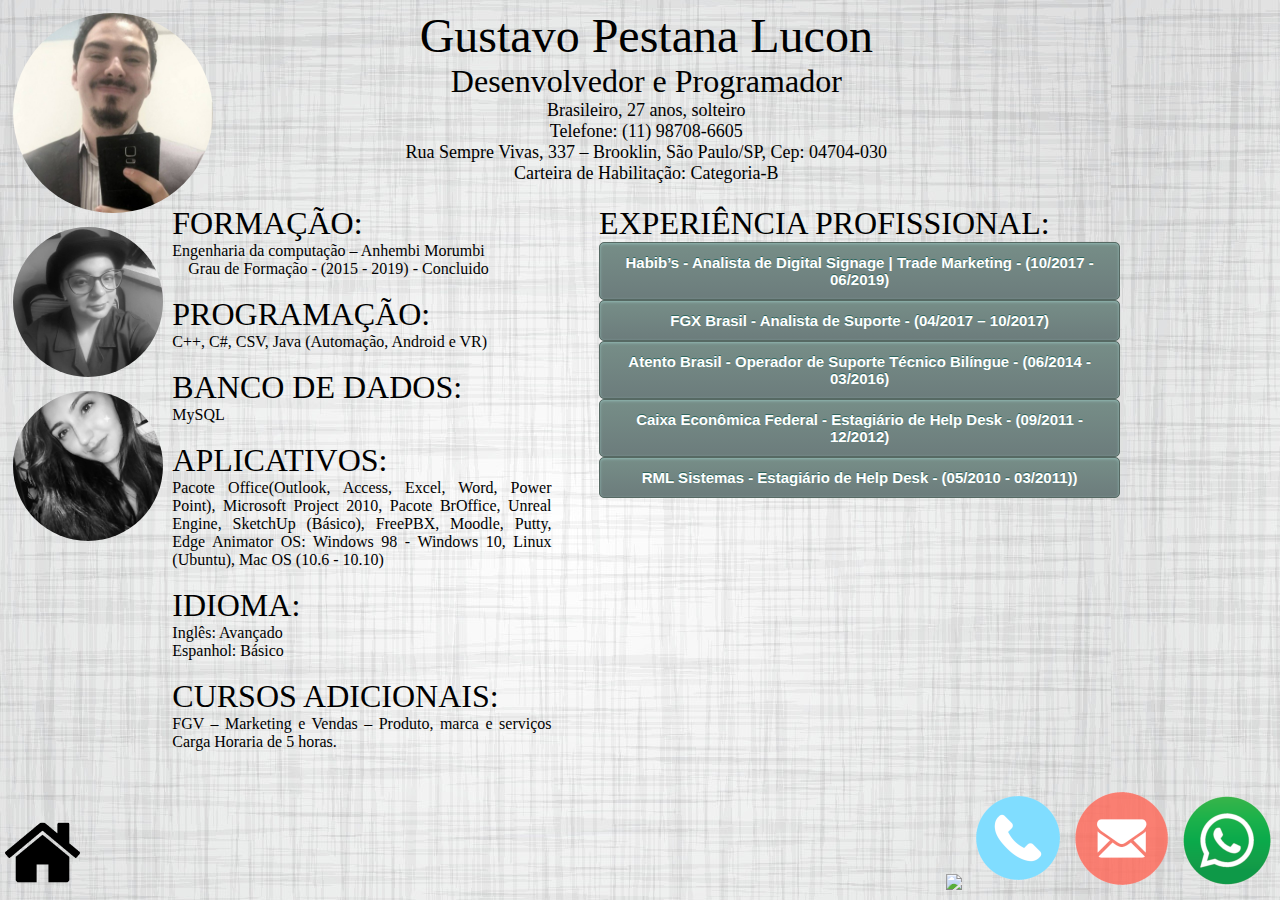
==== Gu/Gu.html @ 2559aba5 "Third" ====
<!doctype html>
<html>
<head>
<meta charset="utf-8">
<link rel="stylesheet" href="GuCss.css">
<script type="text/javascript" src="GuJava.js"></script>
<title>Gustavo Pestana Lucon</title>
</head>
<body>
 
 <div class="esquerda">
  <img class="img-circle" src="../img/Gu.jpg" style="width:200px;height:200px;">
  <a href="../Sam/Sam.html"><img class="link" src="../img/sam.jpg" style="width:150px;height:150px;"></a>
  <a href="../Nat/Nat.html"><img class="link" src="../img/nat.jpg" style="width:150px;height:150px;"></a>
</div>
 <div class="direita">
  <font size="+6">Gustavo Pestana Lucon</font><br>
  <font size="+3">Desenvolvedor e Programador</font><br>
 <font size="+1"> 
Brasileiro, 27 anos, solteiro<br>
Telefone: (11) 98708-6605<br>
Rua Sempre Vivas, 337 – Brooklin, São Paulo/SP, Cep: 04704-030<br>
Carteira de Habilitação: Categoria-B<br><br>
</font>

<div class="direita1">
 <font size="+3">FORMAÇÃO:</font><br>
 Engenharia da computação – Anhembi Morumbi<br>
 &nbsp &nbsp Grau de Formação - (2015 - 2019) - Concluido <br><br>

 <font size="+3">PROGRAMAÇÃO:</font><br>
C++, C#, CSV, Java (Automação, Android e VR)<br><br>

<font size="+3">BANCO DE DADOS:</font><br>
MySQL<br><br>

 <font size="+3">APLICATIVOS:</font><br>
Pacote Office(Outlook, Access, Excel, Word, Power Point), Microsoft Project 2010, Pacote BrOffice, Unreal
Engine, SketchUp (Básico), FreePBX, Moodle, Putty, Edge Animator
OS:
Windows 98 - Windows 10, Linux (Ubuntu), Mac OS (10.6 - 10.10)<br><br>
 <font size="+3">IDIOMA:</font><br>
Inglês: Avançado<br>
Espanhol: Básico<br><br>
 <font size="+3">CURSOS ADICIONAIS:</font><br>
FGV – Marketing e Vendas – Produto, marca e serviços
Carga Horaria de 5 horas.
</div>
<div class="direita2">
 <font size="+3">EXPERIÊNCIA PROFISSIONAL:</font><br>

<button class="accordion">Habib’s - Analista de Digital Signage | Trade Marketing - (10/2017 - 06/2019)</button>
<div class="panel">
  <font size="+1">
  Gerencia dos conteúdos do menu digital em todas as lojas do Grupo Habib's, Ragazzo , Ragazzo Express e
Churrascaria Tendall podendo em casos fazer o controle por grupos ou granular (via fornecedor quando por
conta propria).<br><br>
Verificação e cumprimento de metas e contratos de parceiros.<br><br>
Testes e homologação de novas tecnologias para melhora constante de serviços e processos.<br><br>
Identificação de oportunidades por meio dos estudos e análises de comportamento dos shoppers e
concorrentes.<br><br>
Visitas aos PDV's tanto para fins técnicos quanto para sugestões de melhorias a loja.<br><br>
Participação do processo de rebranding da marca Ragazzo.<br><br>
Participação chave no processo com novos fornecedores na area de Digital Sign.<br>
</div>
<button class="accordion">FGX Brasil - Analista de Suporte - (04/2017 – 10/2017)</button>
<div class="panel">
  <p>Fazer manutenção de servidores de VOIP e Web, automatizar tarefas usando Java, construção de ambiente
3D usando Unreal Engine, criar animações usando Animate, Web Development (Usando PHP, Java script e
CSS), montagem e configuração de componentes, desenvolvimento de conteúdos para materiais gráficos,
cursos online, vídeos institucionais, e-mail marketing, atendimento ao cliente e suporte a usuário local.</p>
</div>
<button class="accordion">Atento Brasil - Operador de Suporte Técnico Bilíngue - (06/2014 - 03/2016)</button>
<div class="panel">
  <p>Auxiliar usuários de computadores a configurar, reparar e utilizar, fazendo registros em inglês de todas as
operações fornecidas e em alguns casos consultando setores internacionais.</p>
</div>
<button class="accordion">Caixa Econômica Federal - Estagiário de Help Desk - (09/2011 - 12/2012)</button>
<div class="panel">
  <p>Help Desk, suporte local, abertura e acompanhamento de chamados, instalação e manutenção de
computadores (Software e Hardware), acesso remoto e suporte à rede de dados e telefonia, trabalho com
Processo judicial eletrônico (PJE) e certificados eletrônicos.</p>
</div>

<button class="accordion">RML Sistemas - Estagiário de Help Desk - (05/2010 - 03/2011))</button>
<div class="panel">
  <p>Help Desk, Programador (Java e Clipper).</p>
</div>
</div>


<div class="contatos">
<a href="https://www.linkedin.com/in/gustavo-pestana-lucon.com"><img src="../img/Linkedin12.png" style="width: 100px;"></a>
<a href = "tel:+55011987086605"><img src="../img/Phone.png" style="width: 100px;"></a>
<a href = "mailto: gustavoplucon@gmail.com"><img src="../img/Email.png" style="width: 100px;"></a>
<a href="https://web.whatsapp.com/send?phone=5511987086605?text=Contato%20Site"><img src="../img/Whats.png" style="width: 100px;"></a>
	 </div>

</div>
	 <div class="home">
<a href="../HomeBase.html"><img src="../img/home.png" style="width: 75px;"></a>
</div>

<script>
var acc = document.getElementsByClassName("accordion");
var panel = document.getElementsByClassName('panel');

for (var i = 0; i < acc.length; i++) {
    acc[i].onclick = function() {
    	var setClasses = !this.classList.contains('active');
        setClass(acc, 'active', 'remove');
        setClass(panel, 'show', 'remove');
        
       	if (setClasses) {
            this.classList.toggle("active");
            this.nextElementSibling.classList.toggle("show");
        }
    }
}

function setClass(els, className, fnName) {
    for (var i = 0; i < els.length; i++) {
        els[i].classList[fnName](className);
    }
}

</script>

</body>
</html>
---- Gu/GuCss.css ----
@charset "utf-8";
/* CSS Document */

html{
    width: 100%;
    height: 100%;
    overflow: hidden;
}

body {
 background-image: url("../img/BKGND.jpg")	
}

.img-circle {
    border-radius: 50%;
	padding: 5px;
}

.link {
    border-radius: 50%;
	padding: 5px;
	filter: grayscale(100%);
	
}
.active, .link:hover {
    filter: grayscale(0);
}
.esquerda {
	width: 13%;
	float: left;
}

.direita {
	width: 75%;
	float: left;
	text-align: center;
	font-family:Times New Roman, serif;
}

.direita1 {
	width: 40%;
	float: left;
	text-align:justify;
	font-family:Times New Roman, serif;
}

.direita2 {
	width: 55%;
	float: right;
	text-align:justify;
	font-family:Times New Roman, serif;
}

div.panel {
    display: none;
}

div.panel.show {
    display: block !important;
}
.accordion{
	-moz-box-shadow:inset 0px 1px 3px 0px #91b8b3;
	-webkit-box-shadow:inset 0px 1px 3px 0px #91b8b3;
	box-shadow:inset 0px 1px 3px 0px #91b8b3;
	background:-webkit-gradient(linear, left top, left bottom, color-stop(0.05, #768d87), color-stop(1, #6c7c7c));
	background:-moz-linear-gradient(top, #768d87 5%, #6c7c7c 100%);
	background:-webkit-linear-gradient(top, #768d87 5%, #6c7c7c 100%);
	background:-o-linear-gradient(top, #768d87 5%, #6c7c7c 100%);
	background:-ms-linear-gradient(top, #768d87 5%, #6c7c7c 100%);
	background:linear-gradient(to bottom, #768d87 5%, #6c7c7c 100%);
	filter:progid:DXImageTransform.Microsoft.gradient(startColorstr='#768d87', endColorstr='#6c7c7c',GradientType=0);
	background-color:#768d87;
	-moz-border-radius:5px;
	-webkit-border-radius:5px;
	border-radius:5px;
	border:1px solid #566963;
	display:inline-block;
	cursor:pointer;
	color:#ffffff;
	font-family:Arial;
	font-size:15px;
	font-weight:bold;
	padding:11px 23px;
	text-decoration:none;
	text-shadow:0px -1px 0px #2b665e;
	width: 100%;
	
}
.active, .accordion:hover {
	background:-webkit-gradient(linear, left top, left bottom, color-stop(0.05, #6c7c7c), color-stop(1, #768d87));
	background:-moz-linear-gradient(top, #6c7c7c 5%, #768d87 100%);
	background:-webkit-linear-gradient(top, #6c7c7c 5%, #768d87 100%);
	background:-o-linear-gradient(top, #6c7c7c 5%, #768d87 100%);
	background:-ms-linear-gradient(top, #6c7c7c 5%, #768d87 100%);
	background:linear-gradient(to bottom, #6c7c7c 5%, #768d87 100%);
	filter:progid:DXImageTransform.Microsoft.gradient(startColorstr='#6c7c7c', endColorstr='#768d87',GradientType=0);
	background-color:#6c7c7c;
}
.panel{
	background-color: whitesmoke;
	width: auto;
	height: 100%;
	font-family:Times New Roman, serif;
	padding-top: 10px;
	padding-left: 18px;
	padding-right: 18px;
	padding-bottom: 18px;
}
.contatos{
	position: fixed;
	bottom: 5px;
	right: 5px;
	
}
.home{
	position: fixed;
	bottom: 5px;
	left: 5px;
}
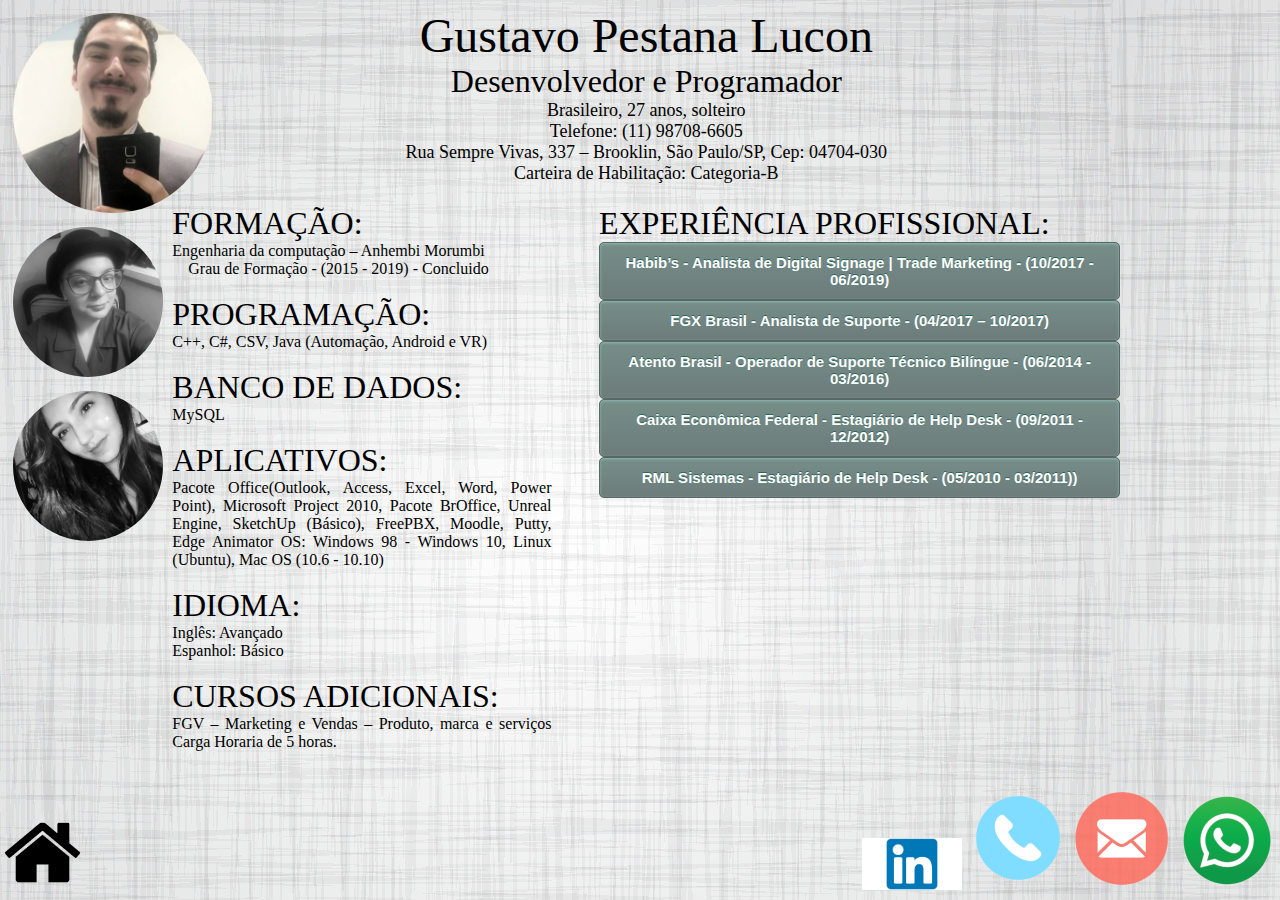
==== commit bd68ffb7: "6" ====
--- a/Gu/Gu.html
+++ b/Gu/Gu.html
@@ -90,7 +90,7 @@
 
 
 <div class="contatos">
-<a href="https://www.linkedin.com/in/gustavo-pestana-lucon.com"><img src="../img/Linkedin12.png" style="width: 100px;"></a>
+<a href="www.linkedin.com/in/gustavo-lucon-13789594"><img src="../img/linkedin12.png" style="width: 100px;"></a>
 <a href = "tel:+55011987086605"><img src="../img/Phone.png" style="width: 100px;"></a>
 <a href = "mailto: gustavoplucon@gmail.com"><img src="../img/Email.png" style="width: 100px;"></a>
 <a href="https://web.whatsapp.com/send?phone=5511987086605?text=Contato%20Site"><img src="../img/Whats.png" style="width: 100px;"></a>
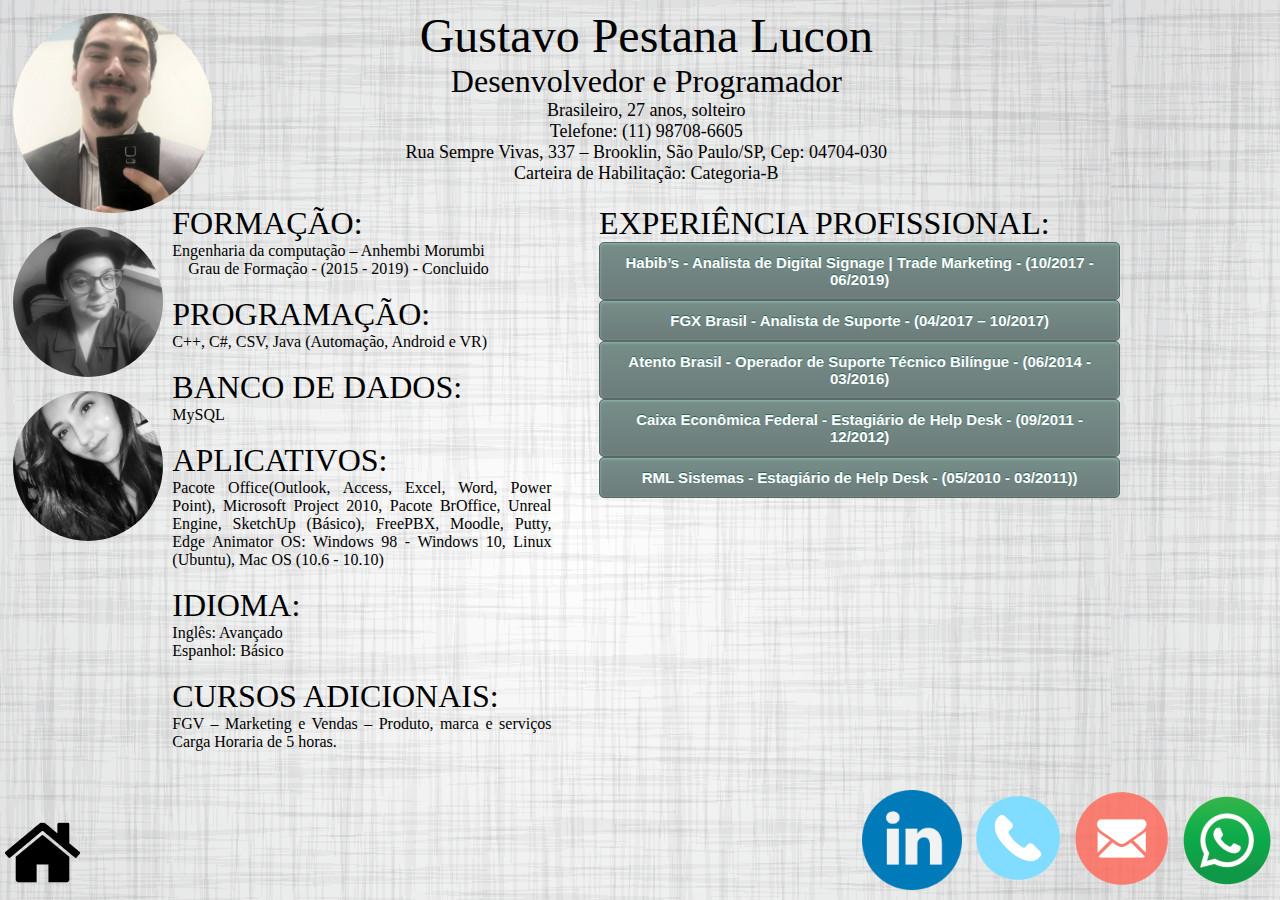
==== commit 85938a61: "Update Gu.html" ====
--- a/Gu/Gu.html
+++ b/Gu/Gu.html
@@ -90,7 +90,7 @@
 
 
 <div class="contatos">
-<a href="www.linkedin.com/in/gustavo-lucon-13789594"><img src="../img/linkedin12.png" style="width: 100px;"></a>
+<a href="www.linkedin.com/in/gustavo-pestana-lucon"><img src="../img/linkedin.png" style="width: 100px;"></a>
 <a href = "tel:+55011987086605"><img src="../img/Phone.png" style="width: 100px;"></a>
 <a href = "mailto: gustavoplucon@gmail.com"><img src="../img/Email.png" style="width: 100px;"></a>
 <a href="https://web.whatsapp.com/send?phone=5511987086605?text=Contato%20Site"><img src="../img/Whats.png" style="width: 100px;"></a>
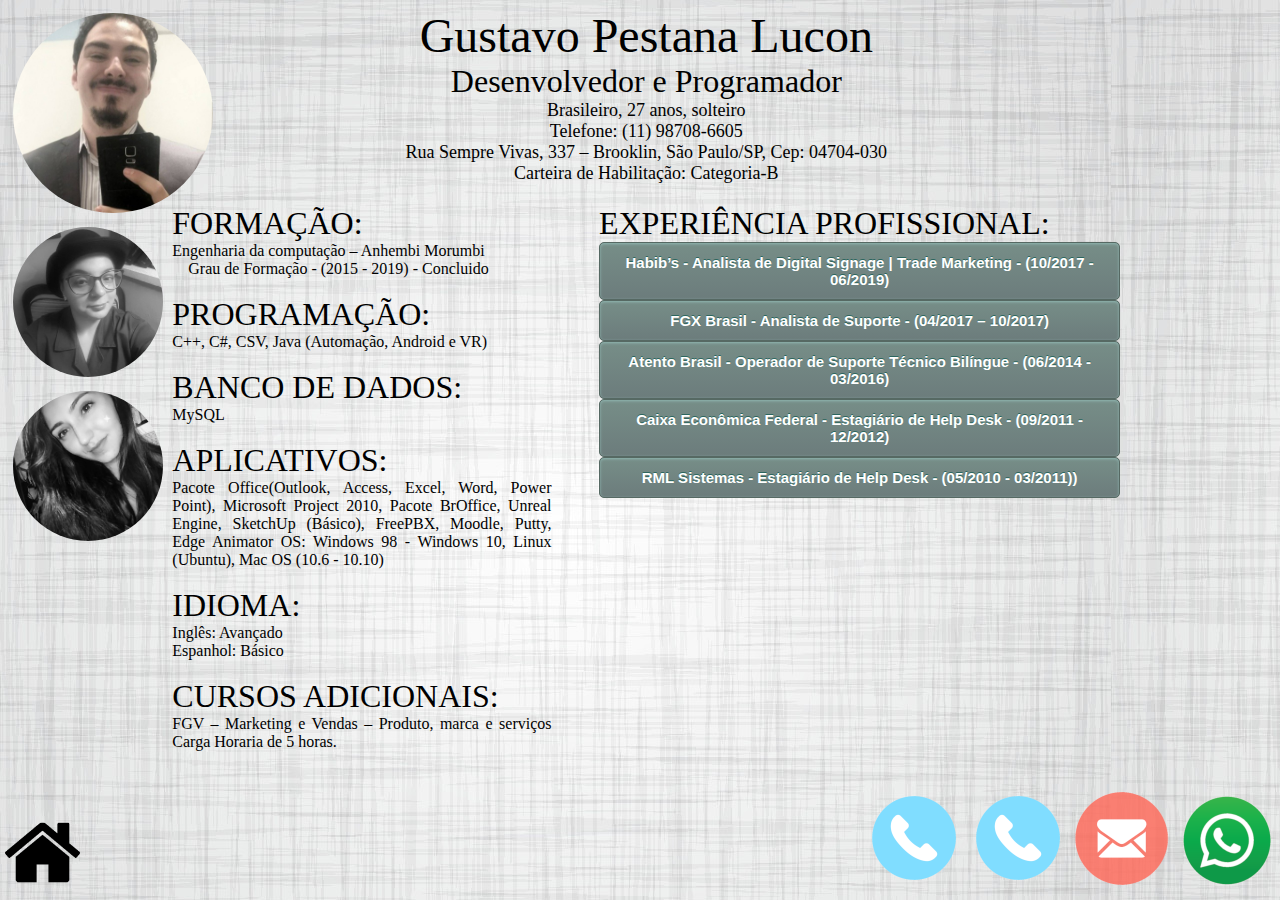
==== commit 7fcb01a5: "Update Gu.html" ====
--- a/Gu/Gu.html
+++ b/Gu/Gu.html
@@ -90,8 +90,8 @@
 
 
 <div class="contatos">
-<a href="www.linkedin.com/in/gustavo-pestana-lucon"><img src="../img/linkedin.png" style="width: 100px;"></a>
-<a href = "tel:+55011987086605"><img src="../img/Phone.png" style="width: 100px;"></a>
+<a href="www.linkedin.com/in/gustavo-pestana-lucon"><img src="../img/Phone.png" style="width: 100px;"></a>
+<a href = "tel:+55031984842052"><img src="../img/Phone.png" style="width: 100px;"></a>
 <a href = "mailto: gustavoplucon@gmail.com"><img src="../img/Email.png" style="width: 100px;"></a>
 <a href="https://web.whatsapp.com/send?phone=5511987086605?text=Contato%20Site"><img src="../img/Whats.png" style="width: 100px;"></a>
 	 </div>
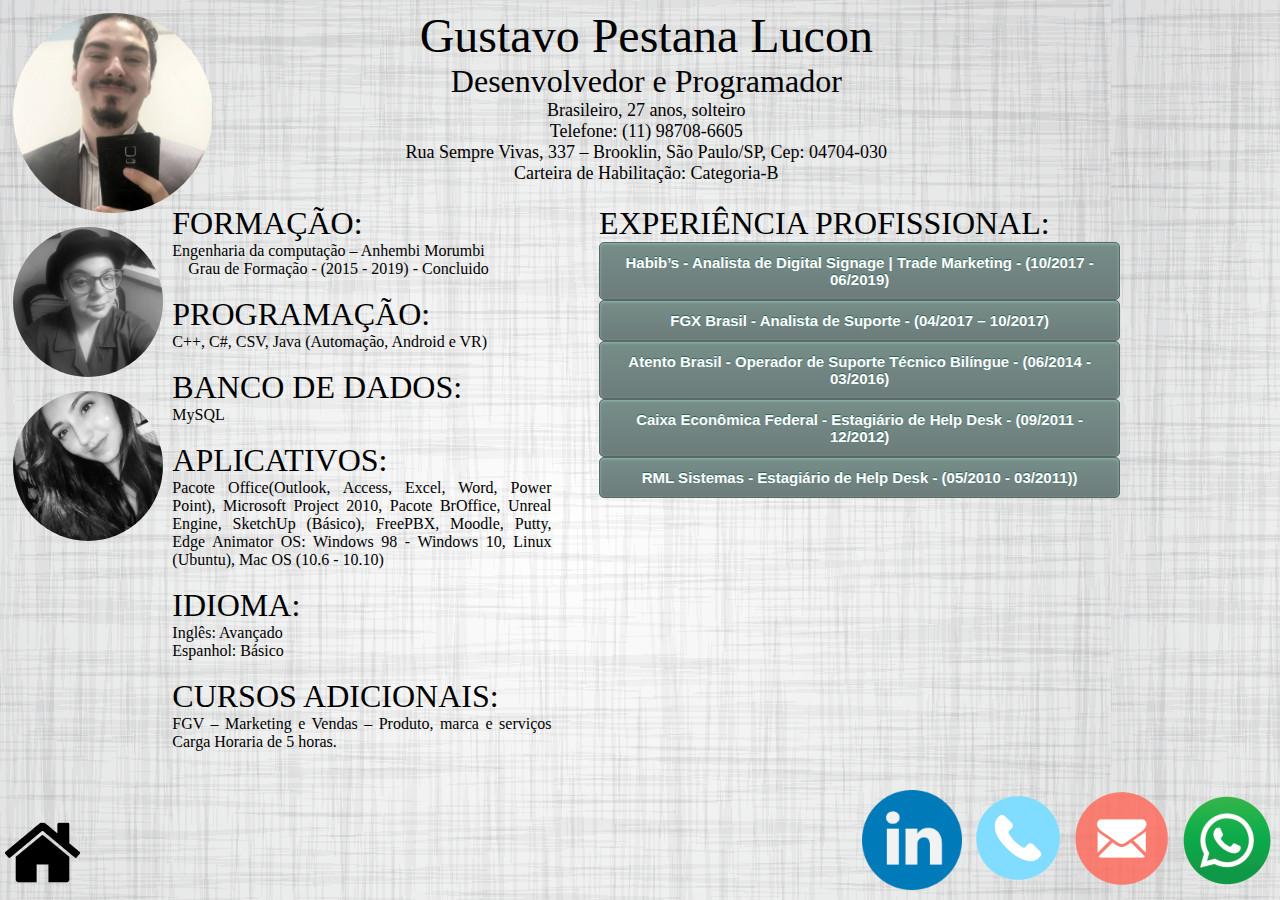
==== commit 553a7963: "Update Gu.html" ====
--- a/Gu/Gu.html
+++ b/Gu/Gu.html
@@ -90,8 +90,8 @@
 
 
 <div class="contatos">
-<a href="www.linkedin.com/in/gustavo-pestana-lucon"><img src="../img/Phone.png" style="width: 100px;"></a>
-<a href = "tel:+55031984842052"><img src="../img/Phone.png" style="width: 100px;"></a>
+<a href="www.linkedin.com/in/gustavo-pestana-lucon"><img src="../img/linkedin.png" style="width: 100px;"></a>
+<a href = "tel:+5503198484"><img src="../img/Phone.png" style="width: 100px;"></a>
 <a href = "mailto: gustavoplucon@gmail.com"><img src="../img/Email.png" style="width: 100px;"></a>
 <a href="https://web.whatsapp.com/send?phone=5511987086605?text=Contato%20Site"><img src="../img/Whats.png" style="width: 100px;"></a>
 	 </div>
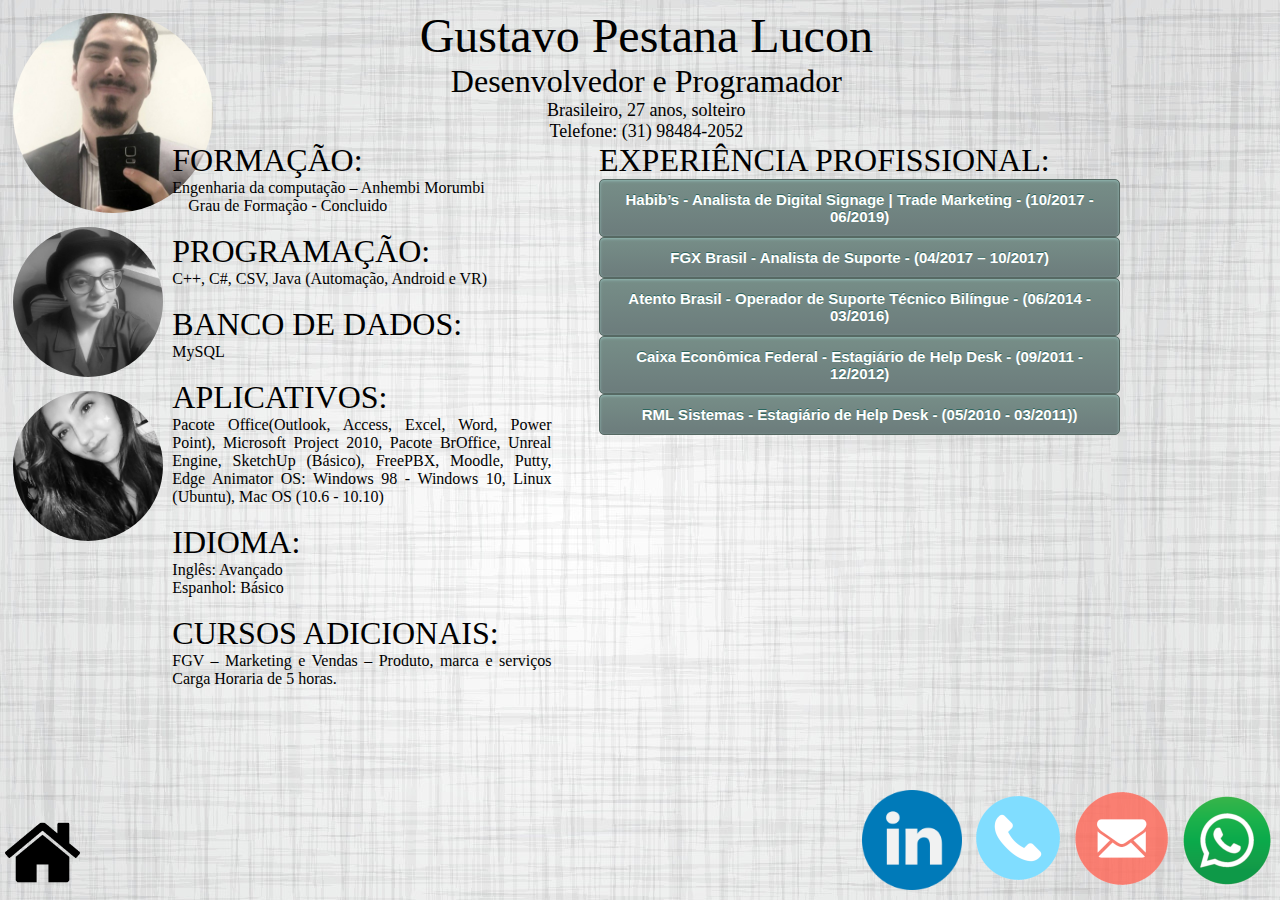
==== commit 98113f59: "10" ====
--- a/Gu/Gu.html
+++ b/Gu/Gu.html
@@ -18,15 +18,13 @@
   <font size="+3">Desenvolvedor e Programador</font><br>
  <font size="+1"> 
 Brasileiro, 27 anos, solteiro<br>
-Telefone: (11) 98708-6605<br>
-Rua Sempre Vivas, 337 – Brooklin, São Paulo/SP, Cep: 04704-030<br>
-Carteira de Habilitação: Categoria-B<br><br>
+Telefone: (31) 98484-2052<br>
 </font>
 
 <div class="direita1">
  <font size="+3">FORMAÇÃO:</font><br>
  Engenharia da computação – Anhembi Morumbi<br>
- &nbsp &nbsp Grau de Formação - (2015 - 2019) - Concluido <br><br>
+ &nbsp &nbsp Grau de Formação - Concluido <br><br>
 
  <font size="+3">PROGRAMAÇÃO:</font><br>
 C++, C#, CSV, Java (Automação, Android e VR)<br><br>
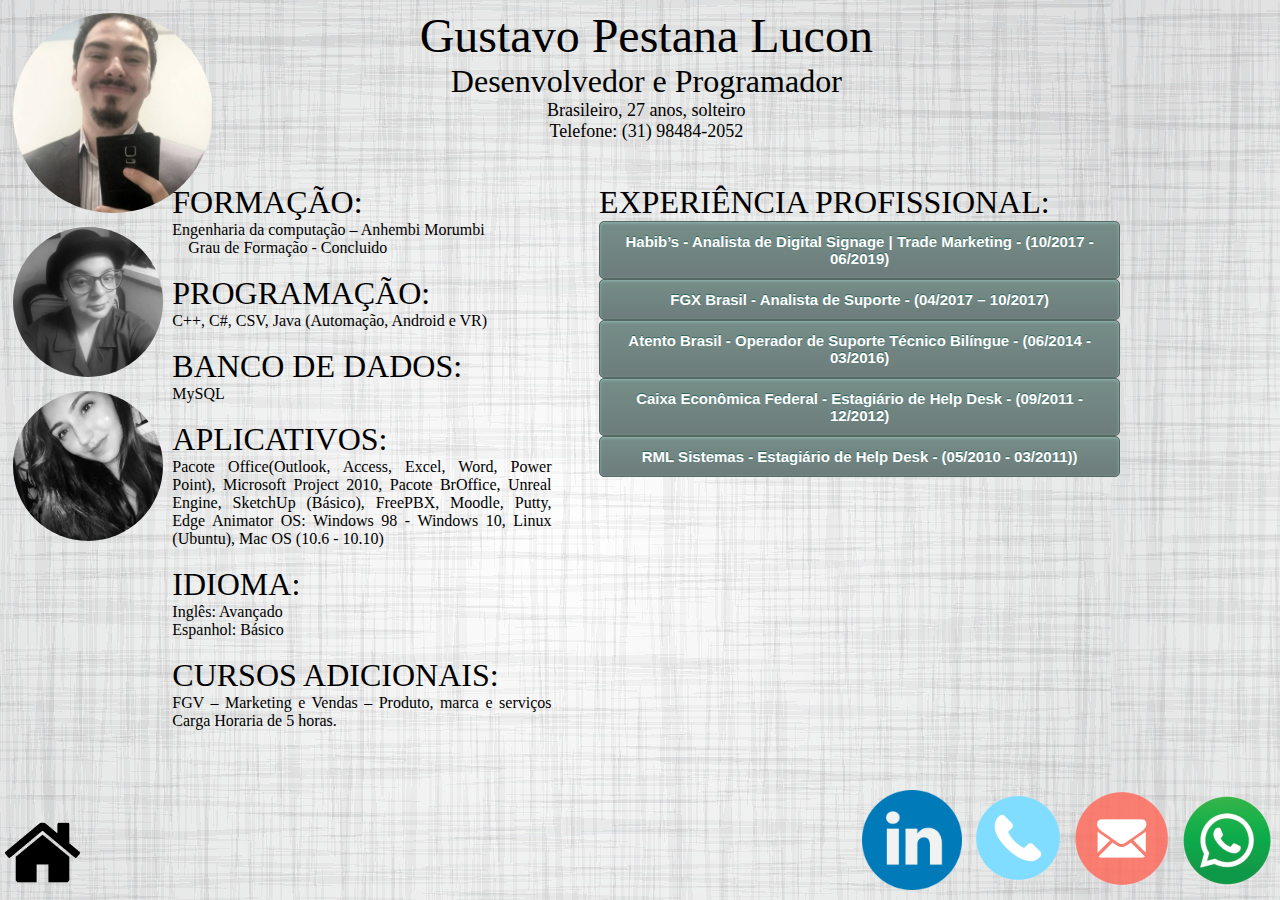
==== commit 3aafa911: "11" ====
--- a/Gu/Gu.html
+++ b/Gu/Gu.html
@@ -19,6 +19,7 @@
  <font size="+1"> 
 Brasileiro, 27 anos, solteiro<br>
 Telefone: (31) 98484-2052<br>
+<br><br>
 </font>
 
 <div class="direita1">
